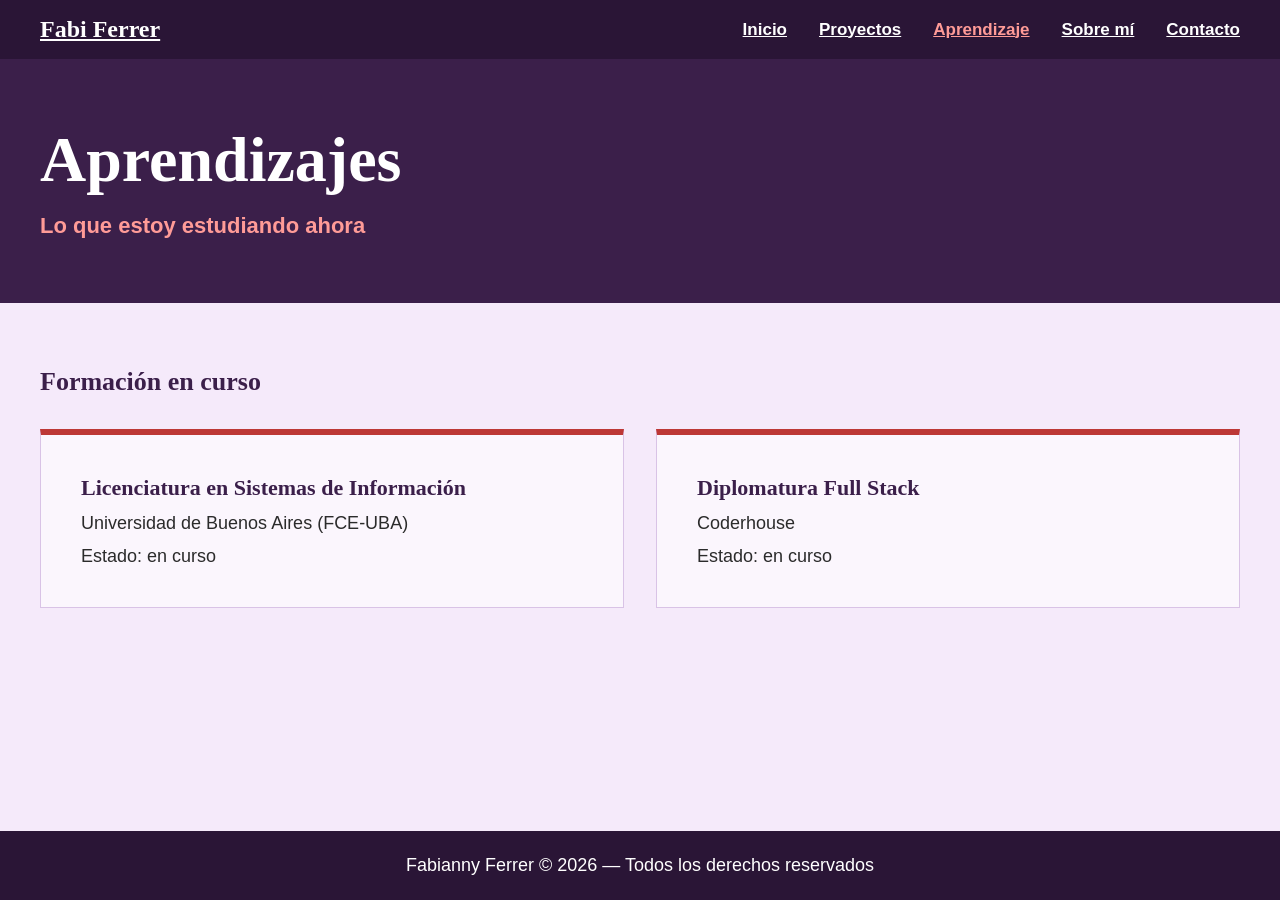
==== pages/aprendizaje.html @ d06a7fe8 "feat: agregar sección de formación en curso en aprendizaje" ====
<!DOCTYPE html>
<html lang="es">
<head>
    <meta charset="UTF-8">
    <meta name="viewport" content="width=device-width, initial-scale=1.0">
    <link rel="stylesheet" href="../css/styles.css">
    <title>Aprendizajes - Fabianny Ferrer</title>
</head>
<body>
    <header>
        <nav class="navbar">
            <a class="logo" href="../index.html">Fabi Ferrer</a>
            <ul class="enlaces">
                <li><a href="../index.html">Inicio</a></li>
                <li><a href="./proyectos.html">Proyectos</a></li>
                <li><a class="actual" href="./aprendizaje.html">Aprendizaje</a></li>
                <li><a href="./sobre-mi.html">Sobre mí</a></li>
                <li><a href="./contacto.html">Contacto</a></li>
            </ul>
        </nav>
    </header>
    
    <main>
        <section class="banda banda-oscura hero">
            <div class="hero-texto">
                <h1>Aprendizajes</h1>
                <p class="destacado destacado-claro">Lo que estoy estudiando ahora</p>
            </div>
        </section>

        <section class="banda">
            <h2>Formación en curso</h2>
            <div class="tarjetas">
                <article class="tarjeta tarjeta-uno">
                    <h3>Licenciatura en Sistemas de Información</h3>
                    <p>Universidad de Buenos Aires (FCE-UBA)</p>
                    <p>Estado: en curso</p>
                </article>

                <article class="tarjeta tarjeta-dos">
                    <h3>Diplomatura Full Stack</h3>
                    <p>Coderhouse</p>
                    <p>Estado: en curso</p>
                </article>
            </div>
        </section>
    </main>

    <footer>
        <p>Fabianny Ferrer © 2026 — Todos los derechos reservados</p>
    </footer>

</body>
</html>
---- css/styles.css ----
* {
    margin: 0;
    padding: 0;
    box-sizing: border-box;
}

:root {
    /* Colores y fuentes */
    --color-fondo-pagina: #f5eafa;
    --color-fondo-suave: #ebd9f5;
    --color-texto: #2B2B2B;
    --color-acento: #BD3836;
    --color-acento-claro: #ff9b97;
    --color-primario: #3b1f4a;
    --color-primario-oscuro: #2a1536;
    --color-fondo-tarjeta: #fbf6fd;
    --color-borde: #d9c3e6;
    --color-texto-claro: #ffffff;
    --fuente-texto: 'Gill Sans', 'Gill Sans MT', Calibri, 'Trebuchet MS', sans-serif;
    --fuente-titulos: Georgia, 'Times New Roman', serif;

    /* Tamaños flexibles */
    --title-size: clamp(2.25rem, 9vw, 4rem);
    --subtitle-size: clamp(1.25rem, 3vw, 1.625rem);
    --destacado-size: clamp(1.125rem, 2.5vw, 1.375rem);
    --body-size: 1.125rem;

    /* Espaciado flexible */
    --espacio-lateral: clamp(1.25rem, 5vw, 2.5rem);
    --espacio-seccion: clamp(2.5rem, 7vw, 4rem);
}

img {
    max-width: 100%;
    height: auto;
}

body {
    display: grid;
    grid-template-rows: auto 1fr auto;
    min-height: 100vh;
    background-color: var(--color-fondo-pagina);
    color: var(--color-texto);
    font-family: var(--fuente-texto);
}

h1 {
    color: var(--color-texto-claro);
    font-family: var(--fuente-titulos);
    font-size: var(--title-size);
    font-weight: 700;
}

.destacado {
    color: var(--color-acento);
    font-size: var(--destacado-size);
    font-weight: 600;
}

p {
    font-size: var(--body-size);
    font-weight: 400;
    overflow-wrap: break-word;
}

h2 {
    color: var(--color-primario);
    font-family: var(--fuente-titulos);
    font-size: var(--subtitle-size);
    font-weight: 700;
    margin-bottom: 8px;
}

h3 {
    color: var(--color-primario);
    font-family: var(--fuente-titulos);
    font-size: 1.375rem;
    font-weight: 700;
}

a {
    color: var(--color-texto-claro);
    font-size: 1.0625rem;
    font-weight: 600;
}

.destacado-claro {
    color: var(--color-acento-claro);
}

ul, ol {
    display: flex;
    flex-direction: column;
    gap: 12px;
    padding-left: 24px;
}

li {
    color: var(--color-primario);
    font-size: var(--body-size);
    font-weight: 600;
}

/* NAVBAR */
.navbar {
    display: flex;
    flex-direction: column;
    align-items: center;
    gap: 1rem;
    padding: 1rem var(--espacio-lateral);
    background-color: var(--color-primario-oscuro);
}

.logo {
    font-family: var(--fuente-titulos);
    font-size: 1.5rem;
    font-weight: 700;
}

.enlaces {
    display: flex;
    flex-direction: row;
    flex-wrap: wrap;
    justify-content: center;
    align-items: center;
    gap: 0.75rem;
    padding-left: 0;
    list-style: none;
}

.enlaces li {
    color: var(--color-texto-claro);
    font-size: 1rem;
}

.actual {
    color: var(--color-acento-claro);
}

.enlace {
    color: var(--color-acento);
}

/* MAIN Y BANDAS */
main {
    display: flex;
    flex-direction: column;
}

.banda {
    display: flex;
    flex-direction: column;
    gap: 1.5rem;
    padding: var(--espacio-seccion) var(--espacio-lateral);
}

.banda-oscura {
    background-color: var(--color-primario);
}

.banda-suave {
    background-color: var(--color-fondo-suave);
}

/* HERO (GRID CON ÁREAS) */
.hero {
    display: grid;
    grid-template-columns: 1fr;
    grid-template-areas:
        "texto"
        "monograma";
    align-items: center;
    gap: 2rem;
}

.hero-texto {
    grid-area: texto;
    display: flex;
    flex-direction: column;
    gap: 1rem;
}

.monograma {
    grid-area: monograma;
    display: flex;
    justify-content: center;
    align-items: center;
    width: 7.5rem;
    height: 7.5rem;
    padding: 1.25rem;
    background-color: var(--color-acento);
    border: 6px solid var(--color-acento-claro);
    color: var(--color-texto-claro);
    font-family: var(--fuente-titulos);
    font-size: 2.75rem;
    font-weight: 700;
}

/* TARJETAS (GRID CON ÁREAS) */
.tarjetas {
    display: grid;
    grid-template-columns: 1fr;
    grid-template-areas:
        "tarjeta-uno"
        "tarjeta-dos";
    gap: 1.5rem;
}

.tarjeta-uno {
    grid-area: tarjeta-uno;
}

.tarjeta-dos {
    grid-area: tarjeta-dos;
}

.tarjeta {
    display: flex;
    flex-direction: column;
    gap: 12px;
    padding: clamp(1.25rem, 4vw, 2.5rem);
    background-color: var(--color-fondo-tarjeta);
    border: 1px solid var(--color-borde);
    border-top: 6px solid var(--color-acento);
}

/* FOOTER */
footer {
    display: flex;
    justify-content: center;
    align-items: center;
    padding: 1.5rem 1.25rem;
    background-color: var(--color-primario-oscuro);
    color: var(--color-texto-claro);
    text-align: center;
}

/* MEDIA QUERIES */
@media (min-width: 768px) {
    .navbar {
        flex-direction: row;
        justify-content: space-between;
    }

    .enlaces {
        gap: 1.5rem;
    }

    .hero {
        grid-template-columns: 1fr auto;
        grid-template-areas: "texto monograma";
    }

    .monograma {
        width: 9rem;
        height: 9rem;
        font-size: 3rem;
    }
}

@media (min-width: 1024px) {
    .enlaces {
        gap: 2rem;
    }

    .monograma {
        width: 10rem;
        height: 10rem;
        font-size: 3.5rem;
    }

    .tarjetas {
        grid-template-columns: 1fr 1fr;
        grid-template-areas: "tarjeta-uno tarjeta-dos";
        gap: 2rem;
    }
}
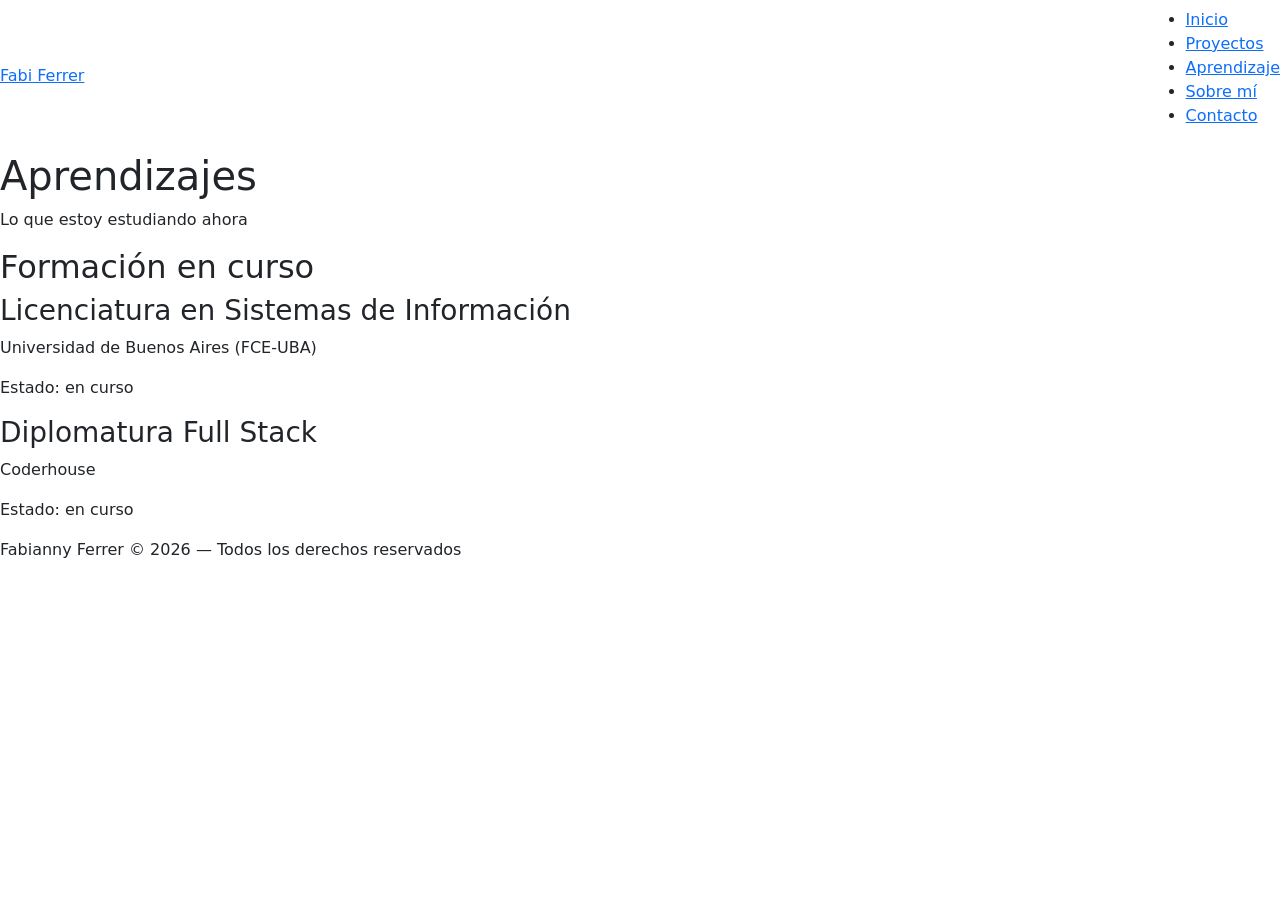
==== commit 67607a3e: "feat: vincular Bootstrap 5.3.8 por CDN en los 5 HTML" ====
--- a/pages/aprendizaje.html
+++ b/pages/aprendizaje.html
@@ -3,6 +3,9 @@
 <head>
     <meta charset="UTF-8">
     <meta name="viewport" content="width=device-width, initial-scale=1.0">
+    <link href="https://cdn.jsdelivr.net/npm/bootstrap@5.3.8/dist/css/bootstrap.min.css" 
+    rel="stylesheet" integrity="sha384-sRIl4kxILFvY47J16cr9ZwB07vP4J8+LH7qKQnuqkuIAvNWLzeN8tE5YBujZqJLB" 
+    crossorigin="anonymous">
     <link rel="stylesheet" href="../css/styles.css">
     <title>Aprendizajes - Fabianny Ferrer</title>
 </head>
@@ -50,5 +53,8 @@
         <p>Fabianny Ferrer © 2026 — Todos los derechos reservados</p>
     </footer>
 
+    <script src="https://cdn.jsdelivr.net/npm/bootstrap@5.3.8/dist/js/bootstrap.bundle.min.js" 
+    integrity="sha384-FKyoEForCGlyvwx9Hj09JcYn3nv7wiPVlz7YYwJrWVcXK/BmnVDxM+D2scQbITxI" 
+    crossorigin="anonymous"></script>
 </body>
 </html>
--- a/css/styles.css
+++ b/css/styles.css
@@ -1,277 +1,3 @@
-* {
-    margin: 0;
-    padding: 0;
-    box-sizing: border-box;
-}
 
-:root {
-    /* Colores y fuentes */
-    --color-fondo-pagina: #f5eafa;
-    --color-fondo-suave: #ebd9f5;
-    --color-texto: #2B2B2B;
-    --color-acento: #BD3836;
-    --color-acento-claro: #ff9b97;
-    --color-primario: #3b1f4a;
-    --color-primario-oscuro: #2a1536;
-    --color-fondo-tarjeta: #fbf6fd;
-    --color-borde: #d9c3e6;
-    --color-texto-claro: #ffffff;
-    --fuente-texto: 'Gill Sans', 'Gill Sans MT', Calibri, 'Trebuchet MS', sans-serif;
-    --fuente-titulos: Georgia, 'Times New Roman', serif;
 
-    /* Tamaños flexibles */
-    --title-size: clamp(2.25rem, 9vw, 4rem);
-    --subtitle-size: clamp(1.25rem, 3vw, 1.625rem);
-    --destacado-size: clamp(1.125rem, 2.5vw, 1.375rem);
-    --body-size: 1.125rem;
-
-    /* Espaciado flexible */
-    --espacio-lateral: clamp(1.25rem, 5vw, 2.5rem);
-    --espacio-seccion: clamp(2.5rem, 7vw, 4rem);
-}
-
-img {
-    max-width: 100%;
-    height: auto;
-}
-
-body {
-    display: grid;
-    grid-template-rows: auto 1fr auto;
-    min-height: 100vh;
-    background-color: var(--color-fondo-pagina);
-    color: var(--color-texto);
-    font-family: var(--fuente-texto);
-}
-
-h1 {
-    color: var(--color-texto-claro);
-    font-family: var(--fuente-titulos);
-    font-size: var(--title-size);
-    font-weight: 700;
-}
-
-.destacado {
-    color: var(--color-acento);
-    font-size: var(--destacado-size);
-    font-weight: 600;
-}
-
-p {
-    font-size: var(--body-size);
-    font-weight: 400;
-    overflow-wrap: break-word;
-}
-
-h2 {
-    color: var(--color-primario);
-    font-family: var(--fuente-titulos);
-    font-size: var(--subtitle-size);
-    font-weight: 700;
-    margin-bottom: 8px;
-}
-
-h3 {
-    color: var(--color-primario);
-    font-family: var(--fuente-titulos);
-    font-size: 1.375rem;
-    font-weight: 700;
-}
-
-a {
-    color: var(--color-texto-claro);
-    font-size: 1.0625rem;
-    font-weight: 600;
-}
-
-.destacado-claro {
-    color: var(--color-acento-claro);
-}
-
-ul, ol {
-    display: flex;
-    flex-direction: column;
-    gap: 12px;
-    padding-left: 24px;
-}
-
-li {
-    color: var(--color-primario);
-    font-size: var(--body-size);
-    font-weight: 600;
-}
-
-/* NAVBAR */
-.navbar {
-    display: flex;
-    flex-direction: column;
-    align-items: center;
-    gap: 1rem;
-    padding: 1rem var(--espacio-lateral);
-    background-color: var(--color-primario-oscuro);
-}
-
-.logo {
-    font-family: var(--fuente-titulos);
-    font-size: 1.5rem;
-    font-weight: 700;
-}
-
-.enlaces {
-    display: flex;
-    flex-direction: row;
-    flex-wrap: wrap;
-    justify-content: center;
-    align-items: center;
-    gap: 0.75rem;
-    padding-left: 0;
-    list-style: none;
-}
-
-.enlaces li {
-    color: var(--color-texto-claro);
-    font-size: 1rem;
-}
-
-.actual {
-    color: var(--color-acento-claro);
-}
-
-.enlace {
-    color: var(--color-acento);
-}
-
-/* MAIN Y BANDAS */
-main {
-    display: flex;
-    flex-direction: column;
-}
-
-.banda {
-    display: flex;
-    flex-direction: column;
-    gap: 1.5rem;
-    padding: var(--espacio-seccion) var(--espacio-lateral);
-}
-
-.banda-oscura {
-    background-color: var(--color-primario);
-}
-
-.banda-suave {
-    background-color: var(--color-fondo-suave);
-}
-
-/* HERO (GRID CON ÁREAS) */
-.hero {
-    display: grid;
-    grid-template-columns: 1fr;
-    grid-template-areas:
-        "texto"
-        "monograma";
-    align-items: center;
-    gap: 2rem;
-}
-
-.hero-texto {
-    grid-area: texto;
-    display: flex;
-    flex-direction: column;
-    gap: 1rem;
-}
-
-.monograma {
-    grid-area: monograma;
-    display: flex;
-    justify-content: center;
-    align-items: center;
-    width: 7.5rem;
-    height: 7.5rem;
-    padding: 1.25rem;
-    background-color: var(--color-acento);
-    border: 6px solid var(--color-acento-claro);
-    color: var(--color-texto-claro);
-    font-family: var(--fuente-titulos);
-    font-size: 2.75rem;
-    font-weight: 700;
-}
-
-/* TARJETAS (GRID CON ÁREAS) */
-.tarjetas {
-    display: grid;
-    grid-template-columns: 1fr;
-    grid-template-areas:
-        "tarjeta-uno"
-        "tarjeta-dos";
-    gap: 1.5rem;
-}
-
-.tarjeta-uno {
-    grid-area: tarjeta-uno;
-}
-
-.tarjeta-dos {
-    grid-area: tarjeta-dos;
-}
-
-.tarjeta {
-    display: flex;
-    flex-direction: column;
-    gap: 12px;
-    padding: clamp(1.25rem, 4vw, 2.5rem);
-    background-color: var(--color-fondo-tarjeta);
-    border: 1px solid var(--color-borde);
-    border-top: 6px solid var(--color-acento);
-}
-
-/* FOOTER */
-footer {
-    display: flex;
-    justify-content: center;
-    align-items: center;
-    padding: 1.5rem 1.25rem;
-    background-color: var(--color-primario-oscuro);
-    color: var(--color-texto-claro);
-    text-align: center;
-}
-
-/* MEDIA QUERIES */
-@media (min-width: 768px) {
-    .navbar {
-        flex-direction: row;
-        justify-content: space-between;
-    }
-
-    .enlaces {
-        gap: 1.5rem;
-    }
-
-    .hero {
-        grid-template-columns: 1fr auto;
-        grid-template-areas: "texto monograma";
-    }
-
-    .monograma {
-        width: 9rem;
-        height: 9rem;
-        font-size: 3rem;
-    }
-}
-
-@media (min-width: 1024px) {
-    .enlaces {
-        gap: 2rem;
-    }
-
-    .monograma {
-        width: 10rem;
-        height: 10rem;
-        font-size: 3.5rem;
-    }
-
-    .tarjetas {
-        grid-template-columns: 1fr 1fr;
-        grid-template-areas: "tarjeta-uno tarjeta-dos";
-        gap: 2rem;
-    }
-}+/*# sourceMappingURL=styles.css.map */
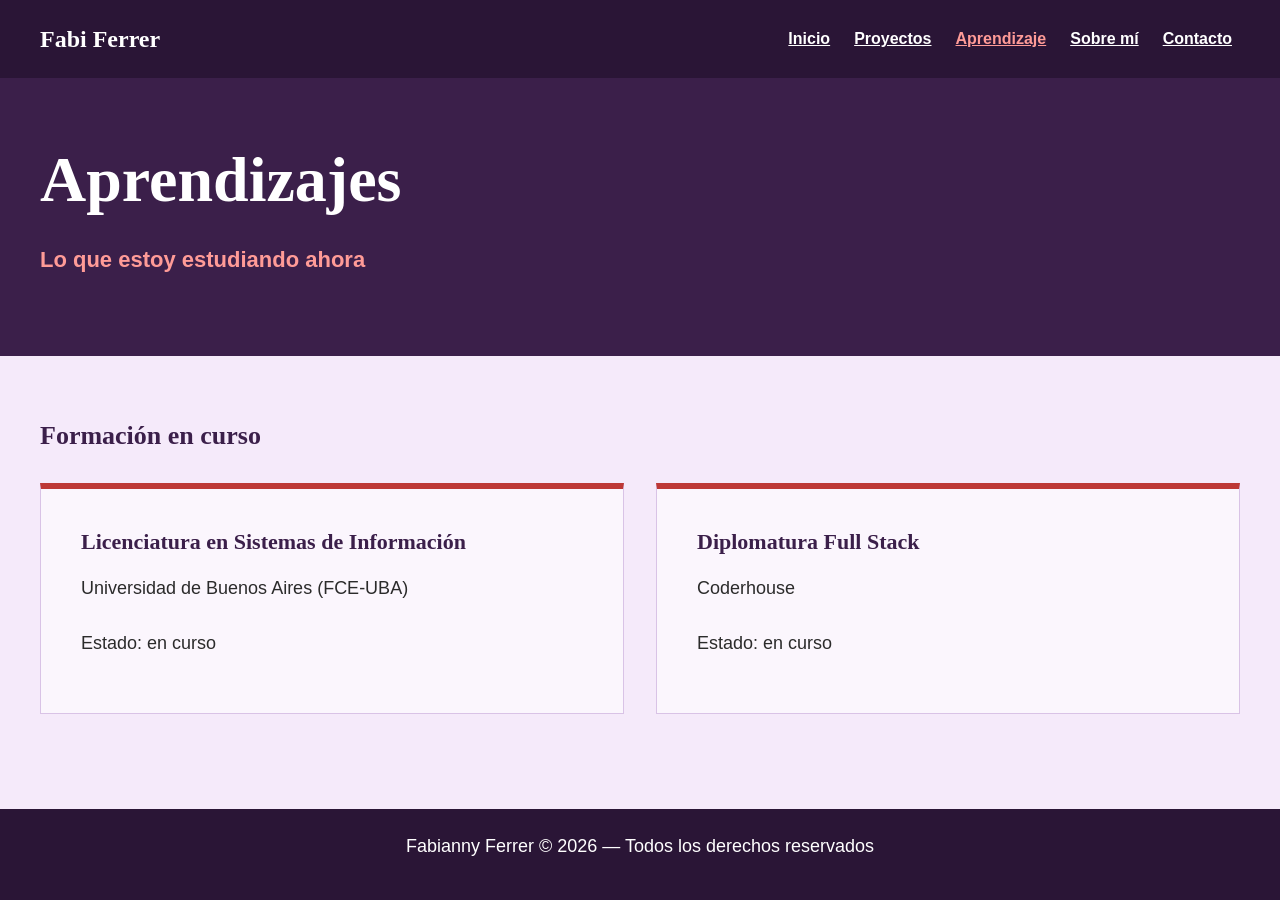
==== commit 93f6cffa: "feat: agregar navbar de Bootstrap responsiva en los 5 HTML" ====
--- a/pages/aprendizaje.html
+++ b/pages/aprendizaje.html
@@ -11,17 +11,34 @@
 </head>
 <body>
     <header>
-        <nav class="navbar">
-            <a class="logo" href="../index.html">Fabi Ferrer</a>
-            <ul class="enlaces">
-                <li><a href="../index.html">Inicio</a></li>
-                <li><a href="./proyectos.html">Proyectos</a></li>
-                <li><a class="actual" href="./aprendizaje.html">Aprendizaje</a></li>
-                <li><a href="./sobre-mi.html">Sobre mí</a></li>
-                <li><a href="./contacto.html">Contacto</a></li>
-            </ul>
-        </nav>
-    </header>
+    <nav class="navbar navbar-expand-lg barra-nav" data-bs-theme="dark">
+        <div class="container-fluid">
+            <a class="navbar-brand logo" href="../index.html">Fabi Ferrer</a>
+            <button class="navbar-toggler" type="button" data-bs-toggle="collapse" data-bs-target="#navbarNav" aria-controls="navbarNav" aria-expanded="false" aria-label="Toggle navigation">
+                <span class="navbar-toggler-icon"></span>
+            </button>
+            <div class="collapse navbar-collapse" id="navbarNav">
+                <ul class="navbar-nav ms-auto">
+                    <li class="nav-item">
+                        <a class="nav-link" href="../index.html">Inicio</a>
+                    </li>
+                    <li class="nav-item">
+                        <a class="nav-link" href="./proyectos.html">Proyectos</a>
+                    </li>
+                    <li class="nav-item">
+                        <a class="nav-link active" aria-current="page" href="./aprendizaje.html">Aprendizaje</a>
+                    </li>
+                    <li class="nav-item">
+                        <a class="nav-link" href="./sobre-mi.html">Sobre mí</a>
+                    </li>
+                    <li class="nav-item">
+                        <a class="nav-link" href="./contacto.html">Contacto</a>
+                    </li>
+                </ul>
+            </div>
+        </div>
+    </nav>
+</header>
     
     <main>
         <section class="banda banda-oscura hero">
--- a/css/styles.css
+++ b/css/styles.css
@@ -1,3 +1,282 @@
-
-
-/*# sourceMappingURL=styles.css.map */
+* {
+    margin: 0;
+    padding: 0;
+    box-sizing: border-box;
+}
+
+:root {
+    /* Colores y fuentes */
+    --color-fondo-pagina: #f5eafa;
+    --color-fondo-suave: #ebd9f5;
+    --color-texto: #2B2B2B;
+    --color-acento: #BD3836;
+    --color-acento-claro: #ff9b97;
+    --color-primario: #3b1f4a;
+    --color-primario-oscuro: #2a1536;
+    --color-fondo-tarjeta: #fbf6fd;
+    --color-borde: #d9c3e6;
+    --color-texto-claro: #ffffff;
+    --fuente-texto: 'Gill Sans', 'Gill Sans MT', Calibri, 'Trebuchet MS', sans-serif;
+    --fuente-titulos: Georgia, 'Times New Roman', serif;
+
+    /* Tamaños flexibles */
+    --title-size: clamp(2.25rem, 9vw, 4rem);
+    --subtitle-size: clamp(1.25rem, 3vw, 1.625rem);
+    --destacado-size: clamp(1.125rem, 2.5vw, 1.375rem);
+    --body-size: 1.125rem;
+
+    /* Espaciado flexible */
+    --espacio-lateral: clamp(1.25rem, 5vw, 2.5rem);
+    --espacio-seccion: clamp(2.5rem, 7vw, 4rem);
+}
+
+img {
+    max-width: 100%;
+    height: auto;
+}
+
+body {
+    display: grid;
+    grid-template-rows: auto 1fr auto;
+    min-height: 100vh;
+    background-color: var(--color-fondo-pagina);
+    color: var(--color-texto);
+    font-family: var(--fuente-texto);
+}
+
+h1 {
+    color: var(--color-texto-claro);
+    font-family: var(--fuente-titulos);
+    font-size: var(--title-size);
+    font-weight: 700;
+}
+
+.destacado {
+    color: var(--color-acento);
+    font-size: var(--destacado-size);
+    font-weight: 600;
+}
+
+p {
+    font-size: var(--body-size);
+    font-weight: 400;
+    overflow-wrap: break-word;
+}
+
+h2 {
+    color: var(--color-primario);
+    font-family: var(--fuente-titulos);
+    font-size: var(--subtitle-size);
+    font-weight: 700;
+    margin-bottom: 8px;
+}
+
+h3 {
+    color: var(--color-primario);
+    font-family: var(--fuente-titulos);
+    font-size: 1.375rem;
+    font-weight: 700;
+}
+
+a {
+    color: var(--color-texto-claro);
+    font-size: 1.0625rem;
+    font-weight: 600;
+}
+
+.destacado-claro {
+    color: var(--color-acento-claro);
+}
+
+ul, ol {
+    display: flex;
+    flex-direction: column;
+    gap: 12px;
+    padding-left: 24px;
+}
+
+li {
+    color: var(--color-primario);
+    font-size: var(--body-size);
+    font-weight: 600;
+}
+
+/* NAVBAR (Bootstrap + estilo propio) */
+.barra-nav {
+    padding: 1rem var(--espacio-lateral);
+    background-color: var(--color-primario-oscuro);
+}
+
+.barra-nav .container-fluid {
+    padding: 0;
+}
+
+.barra-nav .navbar-nav {
+    gap: 0.5rem;
+}
+
+.barra-nav .logo {
+    color: var(--color-texto-claro);
+    transition: color 0.3s ease;
+}
+
+.barra-nav .nav-link {
+    color: var(--color-texto-claro);
+    font-size: 1rem;
+    font-weight: 600;
+    text-decoration: underline;
+    transition: color 0.3s ease, transform 0.2s ease;
+}
+
+.barra-nav .logo:hover,
+.barra-nav .logo:focus,
+.barra-nav .nav-link:hover,
+.barra-nav .nav-link:focus,
+.barra-nav .nav-link.active {
+    color: var(--color-acento-claro);
+}
+
+.barra-nav .nav-link:active {
+    transform: scale(0.96);
+}
+
+.barra-nav .navbar-toggler {
+    border-color: var(--color-acento-claro);
+    transition: box-shadow 0.3s ease;
+}
+
+.barra-nav .navbar-toggler:focus {
+    box-shadow: 0 0 0 0.2rem var(--color-acento-claro);
+}
+
+.logo {
+    font-family: var(--fuente-titulos);
+    font-size: 1.5rem;
+    font-weight: 700;
+}
+
+.enlace {
+    color: var(--color-acento);
+}
+
+/* MAIN Y BANDAS */
+main {
+    display: flex;
+    flex-direction: column;
+}
+
+.banda {
+    display: flex;
+    flex-direction: column;
+    gap: 1.5rem;
+    padding: var(--espacio-seccion) var(--espacio-lateral);
+}
+
+.banda-oscura {
+    background-color: var(--color-primario);
+}
+
+.banda-suave {
+    background-color: var(--color-fondo-suave);
+}
+
+/* HERO (GRID CON ÁREAS) */
+.hero {
+    display: grid;
+    grid-template-columns: 1fr;
+    grid-template-areas:
+        "texto"
+        "monograma";
+    align-items: center;
+    gap: 2rem;
+}
+
+.hero-texto {
+    grid-area: texto;
+    display: flex;
+    flex-direction: column;
+    gap: 1rem;
+}
+
+.monograma {
+    grid-area: monograma;
+    display: flex;
+    justify-content: center;
+    align-items: center;
+    width: 7.5rem;
+    height: 7.5rem;
+    padding: 1.25rem;
+    background-color: var(--color-acento);
+    border: 6px solid var(--color-acento-claro);
+    color: var(--color-texto-claro);
+    font-family: var(--fuente-titulos);
+    font-size: 2.75rem;
+    font-weight: 700;
+}
+
+/* TARJETAS (GRID CON ÁREAS) */
+.tarjetas {
+    display: grid;
+    grid-template-columns: 1fr;
+    grid-template-areas:
+        "tarjeta-uno"
+        "tarjeta-dos";
+    gap: 1.5rem;
+}
+
+.tarjeta-uno {
+    grid-area: tarjeta-uno;
+}
+
+.tarjeta-dos {
+    grid-area: tarjeta-dos;
+}
+
+.tarjeta {
+    display: flex;
+    flex-direction: column;
+    gap: 12px;
+    padding: clamp(1.25rem, 4vw, 2.5rem);
+    background-color: var(--color-fondo-tarjeta);
+    border: 1px solid var(--color-borde);
+    border-top: 6px solid var(--color-acento);
+}
+
+/* FOOTER */
+footer {
+    display: flex;
+    justify-content: center;
+    align-items: center;
+    padding: 1.5rem 1.25rem;
+    background-color: var(--color-primario-oscuro);
+    color: var(--color-texto-claro);
+    text-align: center;
+}
+
+/* MEDIA QUERIES */
+@media (min-width: 768px) {
+    .hero {
+        grid-template-columns: 1fr auto;
+        grid-template-areas: "texto monograma";
+    }
+
+    .monograma {
+        width: 9rem;
+        height: 9rem;
+        font-size: 3rem;
+    }
+}
+
+@media (min-width: 1024px) {
+    .monograma {
+        width: 10rem;
+        height: 10rem;
+        font-size: 3.5rem;
+    }
+
+    .tarjetas {
+        grid-template-columns: 1fr 1fr;
+        grid-template-areas: "tarjeta-uno tarjeta-dos";
+        gap: 2rem;
+    }
+}
